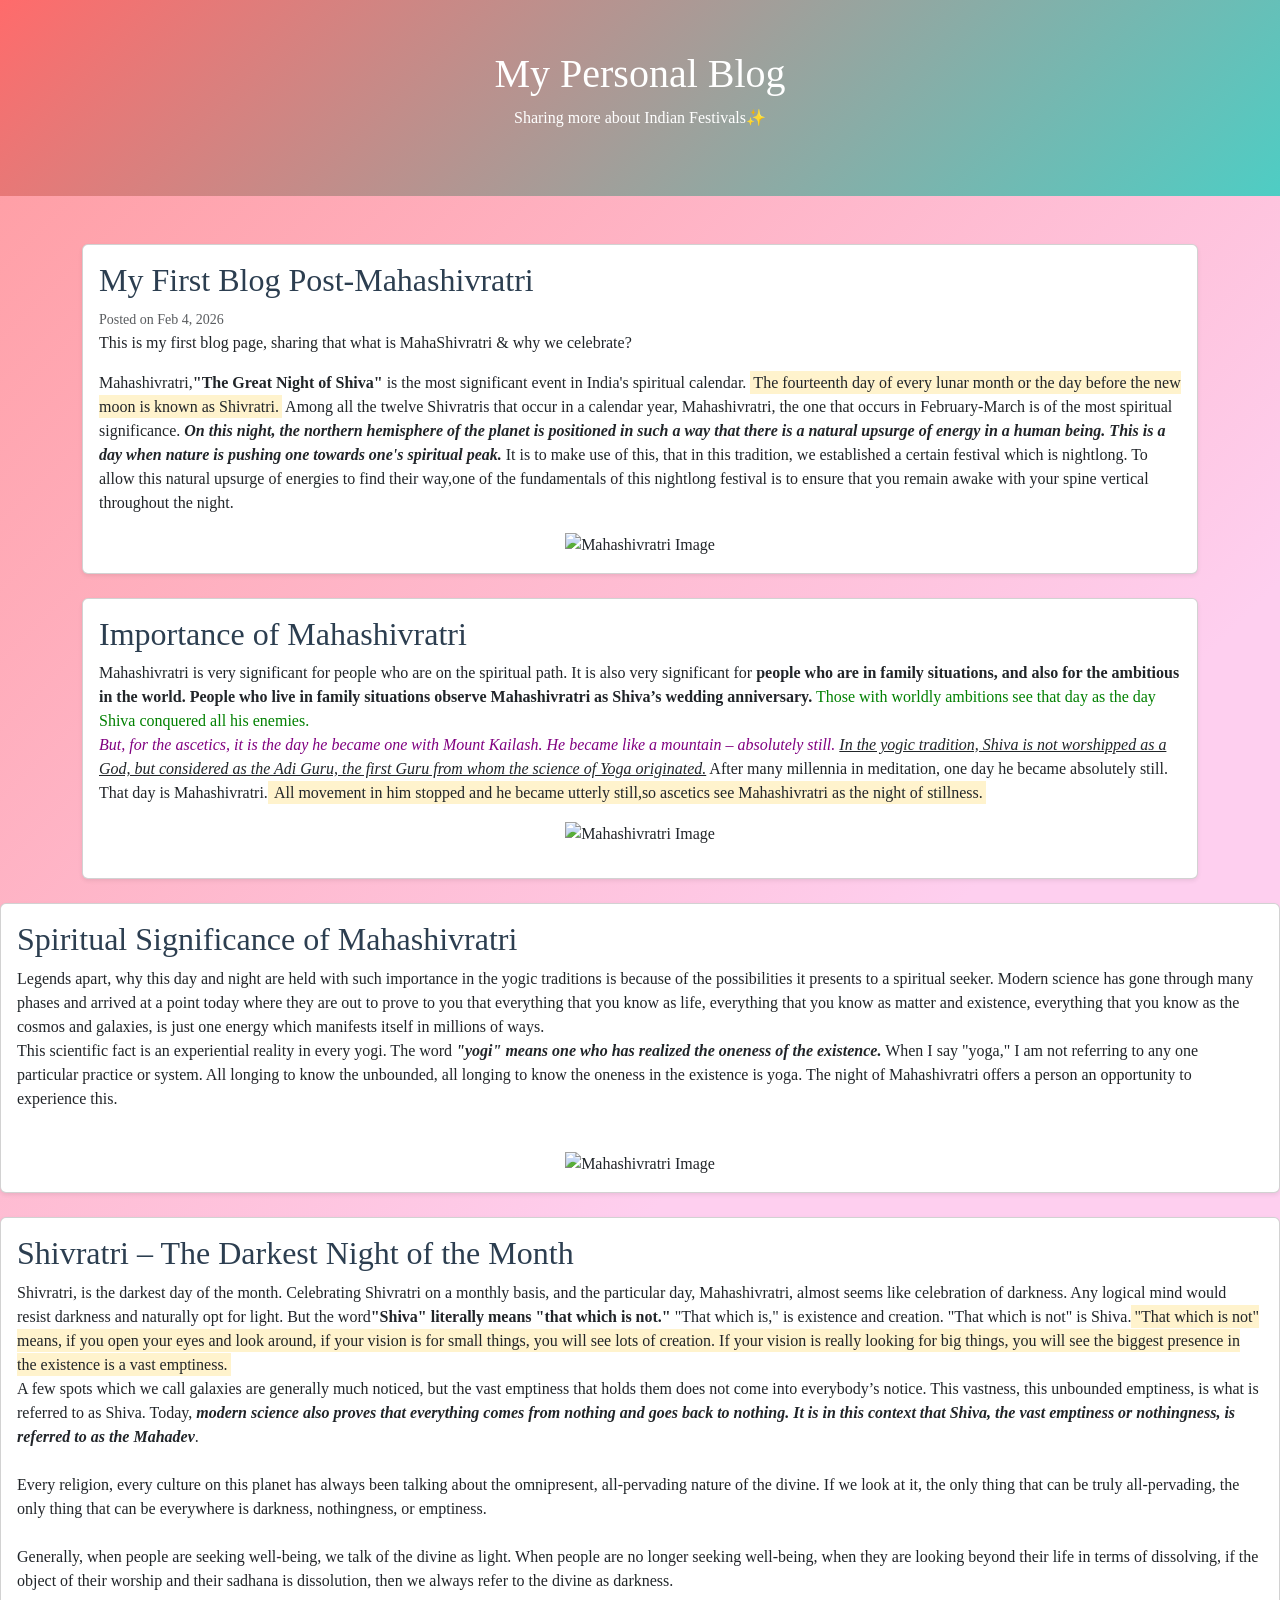
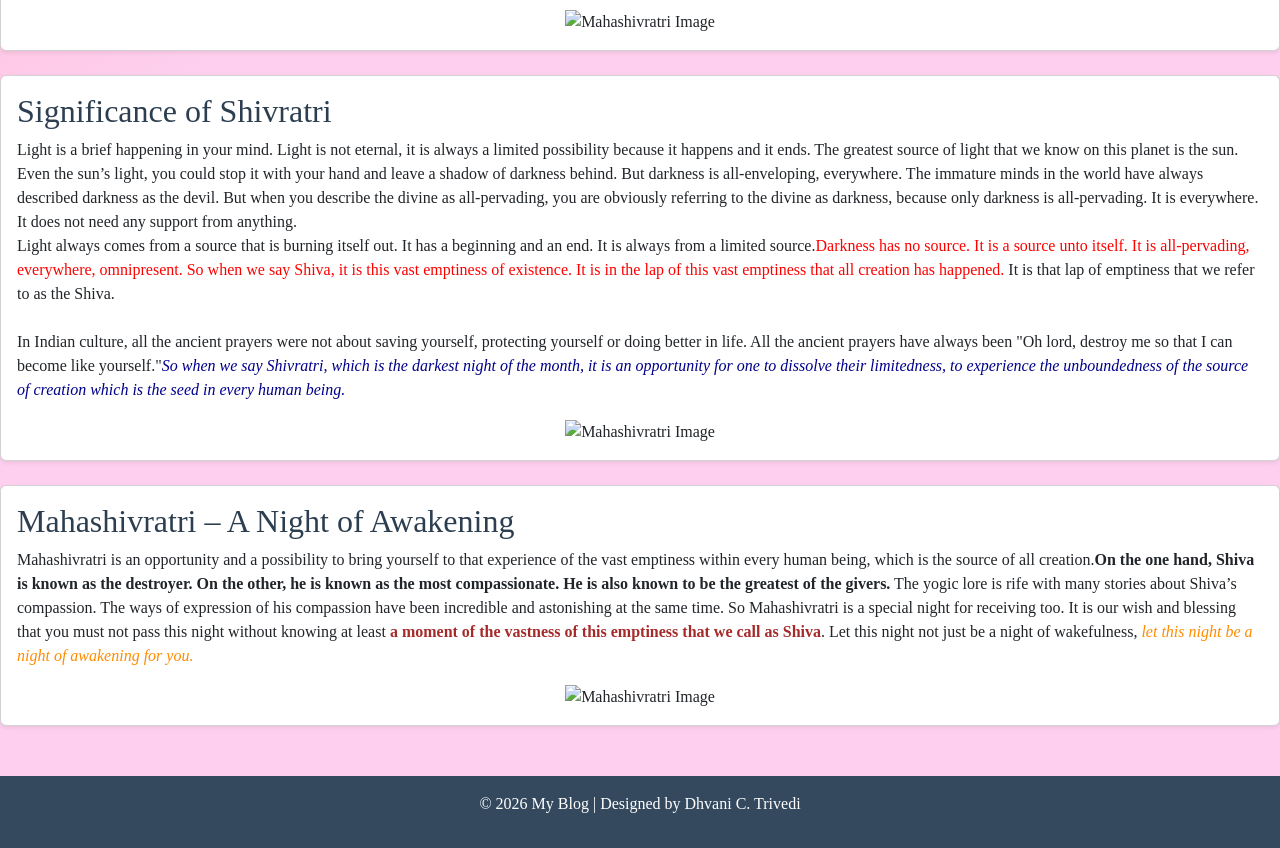
==== index.html @ d3aac3db "Update and rename ALA1_WD.html to index.html" ====
<!DOCTYPE html>
<html lang="en">
<head>
    <meta charset="UTF-8">
    <meta name="viewport" content="width=device-width, initial-scale=1">
    <title>My Blog</title>
    <link href="https://cdn.jsdelivr.net/npm/bootstrap@5.3.0/dist/css/bootstrap.min.css" rel="stylesheet">
    <link rel="stylesheet" href="style.css">
</head>
<body>

    <header>
<!-- ALA_1_WD -->

        <h1>My Personal Blog</h1><center>
        <p>Sharing more about Indian Festivals✨</p>
</center>
    </header>

    <div class="container mt-5">

        <div class="blog-post card mb-4 shadow-sm">
            <div class="card-body">
            <h2 class="card-title">My First Blog Post-Mahashivratri</h2>
            <small class="text-muted">Posted on Feb 4, 2026</small>
            <p>
                This is my first blog page, sharing that what is MahaShivratri & why we celebrate?
                
            </p>
<!-- about mahashivratri -->

            <p>Mahashivratri,<b>"The Great Night of Shiva"</b> is the most significant event in India's spiritual calendar.

<mark>The fourteenth day of every lunar month or the day before the new moon is known as Shivratri.</mark> Among all the twelve Shivratris that occur in a calendar year, Mahashivratri, the one that occurs in February-March is of the most spiritual significance.<b><em> On this night, the northern hemisphere of the planet is positioned in such a way that there is a natural upsurge of energy in a human being. This is a day when nature is pushing one towards one's spiritual peak.</b></em> It is to make use of this, that in this tradition, we established a certain festival which is nightlong. To allow this natural upsurge of energies to find their way,one of the fundamentals of this nightlong festival is to ensure that you remain awake with your spine vertical throughout the night.</p>
<div class="text-center">
<img src="https://i.pinimg.com/736x/41/59/d9/4159d9725abcf156ad8b7beee4761db1.jpg" width="300" height="300" alt="Mahashivratri Image" class="img-fluid">
</div>
            </div>
        </div>

<!-- importence of mahashivratri -->


        <div class="blog-post card mb-4 shadow-sm">
            <div class="card-body">
            <h2 class="card-title">Importance of Mahashivratri</h2>
            <p>Mahashivratri is very significant for people who are on the spiritual path. It is also very significant for<b> people who are in family situations, and also for the ambitious in the world. People who live in family situations observe Mahashivratri as Shiva’s wedding anniversary.</b><font color="green"> Those with worldly ambitions see that day as the day Shiva conquered all his enemies.</font><br><em><font color="purple">But, for the ascetics, it is the day he became one with Mount Kailash. He became like a mountain – absolutely still.</em></font> <em><u>In the yogic tradition, Shiva is not worshipped as a God, but considered as the Adi Guru, the first Guru from whom the science of Yoga originated.</em></u> After many millennia in meditation, one day he became absolutely still. That day is Mahashivratri.<mark> All movement in him stopped and he became utterly still,so ascetics see Mahashivratri as the night of stillness.</br></mark>
<div class="text-center">
<img src="https://encrypted-tbn0.gstatic.com/images?q=tbn:ANd9GcRQdVvVTP4z1CBTG33kRe4q2CbF5dvMEqqzNg&s" width="300" height="300" alt="Mahashivratri Image" class="img-fluid">
</div>
            </div>

            </p>
            </div>
        </div>

<!-- Spiritual Significance -->

<div class="blog-post card mb-4 shadow-sm">
<div class="card-body">
<h2 class="card-title">Spiritual Significance of Mahashivratri</h2>
<p>Legends apart, why this day and night are held with such importance in the yogic traditions is because of the possibilities it presents to a spiritual seeker. Modern science has gone through many phases and arrived at a point today where they are out to prove to you that everything that you know as life, everything that you know as matter and existence, everything that you know as the cosmos and galaxies, is just one energy which manifests itself in millions of ways.<br>This scientific fact is an experiential reality in every yogi. The word <strong><i>"yogi" means one who has realized the oneness of the existence.</strong></i> When I say "yoga," I am not referring to any one particular practice or system. All longing to know the unbounded, all longing to know the oneness in the existence is yoga. The night of Mahashivratri offers a person an opportunity to experience this.</p></br><div class="text-center">
<img src="https://lh4.googleusercontent.com/proxy/zikcOFNudfwpEa5rtXu_mEbUgwkc6pklHVMSMdYy8V878Vmpb0kLQkGhQVGpF8iNHXbMJQbjFbs1H3nLjcgRrhMJwAraFwOYSlHTBTyq49ndzLfKE6nuwRDRCvDb4Q" width="300" height="300" alt="Mahashivratri Image" class="img-fluid">
</div>
</div>
    </div>

<!-- What is Shivratri call? -->


<div class="blog-post card mb-4 shadow-sm">
<div class="card-body">
<h2 class="card-title">Shivratri – The Darkest Night of the Month</h2>
<p>Shivratri, is the darkest day of the month. Celebrating Shivratri on a monthly basis, and the particular day, Mahashivratri, almost seems like celebration of darkness. Any logical mind would resist darkness and naturally opt for light. But the word<strong>"Shiva" literally means "that which is not."</strong> "That which is," is existence and creation. "That which is not" is Shiva.<mark>"That which is not" means, if you open your eyes and look around, if your vision is for small things, you will see lots of creation. If your vision is really looking for big things, you will see the biggest presence in the existence is a vast emptiness.</mark><br>A few spots which we call galaxies are generally much noticed, but the vast emptiness that holds them does not come into everybody’s notice. This vastness, this unbounded emptiness, is what is referred to as Shiva. Today, <b><em>modern science also proves that everything comes from nothing and goes back to nothing. It is in this context that Shiva, the vast emptiness or nothingness, is referred to as the Mahadev</b></em>.</br><br>Every religion, every culture on this planet has always been talking about the omnipresent, all-pervading nature of the divine. If we look at it, the only thing that can be truly all-pervading, the only thing that can be everywhere is darkness, nothingness, or emptiness.</br><br>Generally, when people are seeking well-being, we talk of the divine as light. When people are no longer seeking well-being, when they are looking beyond their life in terms of dissolving, if the object of their worship and their sadhana is dissolution, then we always refer to the divine as darkness.</p>
<div class="text-center">
<img src="https://www.ajabgjab.com/wp-content/uploads/2019/07/Shivling-Hd-Wallpaper.jpg" width="300" height="300" alt="Mahashivratri Image" class="img-fluid">
</div>

</div>
</div>

<!-- Signifigence of Shivratri -->


<div class="blog-post card mb-4 shadow-sm">
<div class="card-body">
<h2 class="card-title">Significance of Shivratri</h2>
<p>Light is a brief happening in your mind. Light is not eternal, it is always a limited possibility because it happens and it ends. The greatest source of light that we know on this planet is the sun. Even the sun’s light, you could stop it with your hand and leave a shadow of darkness behind. But darkness is all-enveloping, everywhere. The immature minds in the world have always described darkness as the devil. But when you describe the divine as all-pervading, you are obviously referring to the divine as darkness, because only darkness is all-pervading. It is everywhere. It does not need any support from anything.<br>Light always comes from a source that is burning itself out. It has a beginning and an end. It is always from a limited source.<font color="red">Darkness has no source. It is a source unto itself. It is all-pervading, everywhere, omnipresent. So when we say Shiva, it is this vast emptiness of existence. It is in the lap of this vast emptiness that all creation has happened.</font> It is that lap of emptiness that we refer to as the Shiva.</br><br>In Indian culture, all the ancient prayers were not about saving yourself, protecting yourself or doing better in life. All the ancient prayers have always been "Oh lord, destroy me so that I can become like yourself."<em><font color="darkblue">So when we say Shivratri, which is the darkest night of the month, it is an opportunity for one to dissolve their limitedness, to experience the unboundedness of the source of creation which is the seed in every human being.</font></em></br></p>
<div class="text-center">
<img src="https://i.pinimg.com/736x/51/c1/03/51c1036543965c96301ee94e83bf8fde.jpg" width="300" height="300" alt="Mahashivratri Image" class="img-fluid">
</div>

</div>
</div>

<!-- Mahashivratri?! -->


<div class="blog-post card mb-4 shadow-sm">
<div class="card-body">
<h2 class="card-title">Mahashivratri – A Night of Awakening</h2>
<p>Mahashivratri is an opportunity and a possibility to bring yourself to that experience of the vast emptiness within every human being, which is the source of all creation.<b>On the one hand, Shiva is known as the destroyer. On the other, he is known as the most compassionate. He is also known to be the greatest of the givers.</b> The yogic lore is rife with many stories about Shiva’s compassion. The ways of expression of his compassion have been incredible and astonishing at the same time. So Mahashivratri is a special night for receiving too. It is our wish and blessing that you must not pass this night without knowing at least<font color="brown"><b> a moment of the vastness of this emptiness that we call as Shiva</b></font>. Let this night not just be a night of wakefulness,<em><font color="darkorange"> let this night be a night of awakening for you.</font></em></p>
<div class="text-center">
<img src="https://i.pinimg.com/originals/eb/9c/9b/eb9c9b5552037f40077e5d7e9289264e.jpg" width="300" height="300" alt="Mahashivratri Image" class="img-fluid">
</div>
</div>
</div>


    <footer class="text-center py-3">
        <p>&copy; 2026 My Blog | Designed by Dhvani C. Trivedi</p>
    </footer>

</body>
</html>
---- style.css ----
@keyframes fadeInUp {
    from {
        opacity: 0;
        transform: translateY(30px);
    }
    to {
        opacity: 1;
        transform: translateY(0);
    }
}

body {
    font-family: Georgia, serif;
    background: linear-gradient(135deg, #ff9a9e 0%, #fecfef 50%, #fecfef 100%);
    min-height: 100vh;
}

.blog-post {
    animation: fadeInUp 1s ease-out;
    animation-fill-mode: both;
}

.blog-post:nth-child(1) { animation-delay: 0.2s; }
.blog-post:nth-child(2) { animation-delay: 0.4s; }
.blog-post:nth-child(3) { animation-delay: 0.6s; }
.blog-post:nth-child(4) { animation-delay: 0.8s; }
.blog-post:nth-child(5) { animation-delay: 1.0s; }
.blog-post:nth-child(6) { animation-delay: 1.2s; }

header {
    background: linear-gradient(135deg, #ff6b6b 0%, #4ecdc4 100%);
    color: white;
    text-align: center;
    padding: 50px 0;
    margin-bottom: 30px;
}

.card-title {
    color: #2c3e50;
}

footer {
    text-align: center;
    padding: 20px;
    background-color: #34495e;
    color: white;
    margin-top: 50px;
}
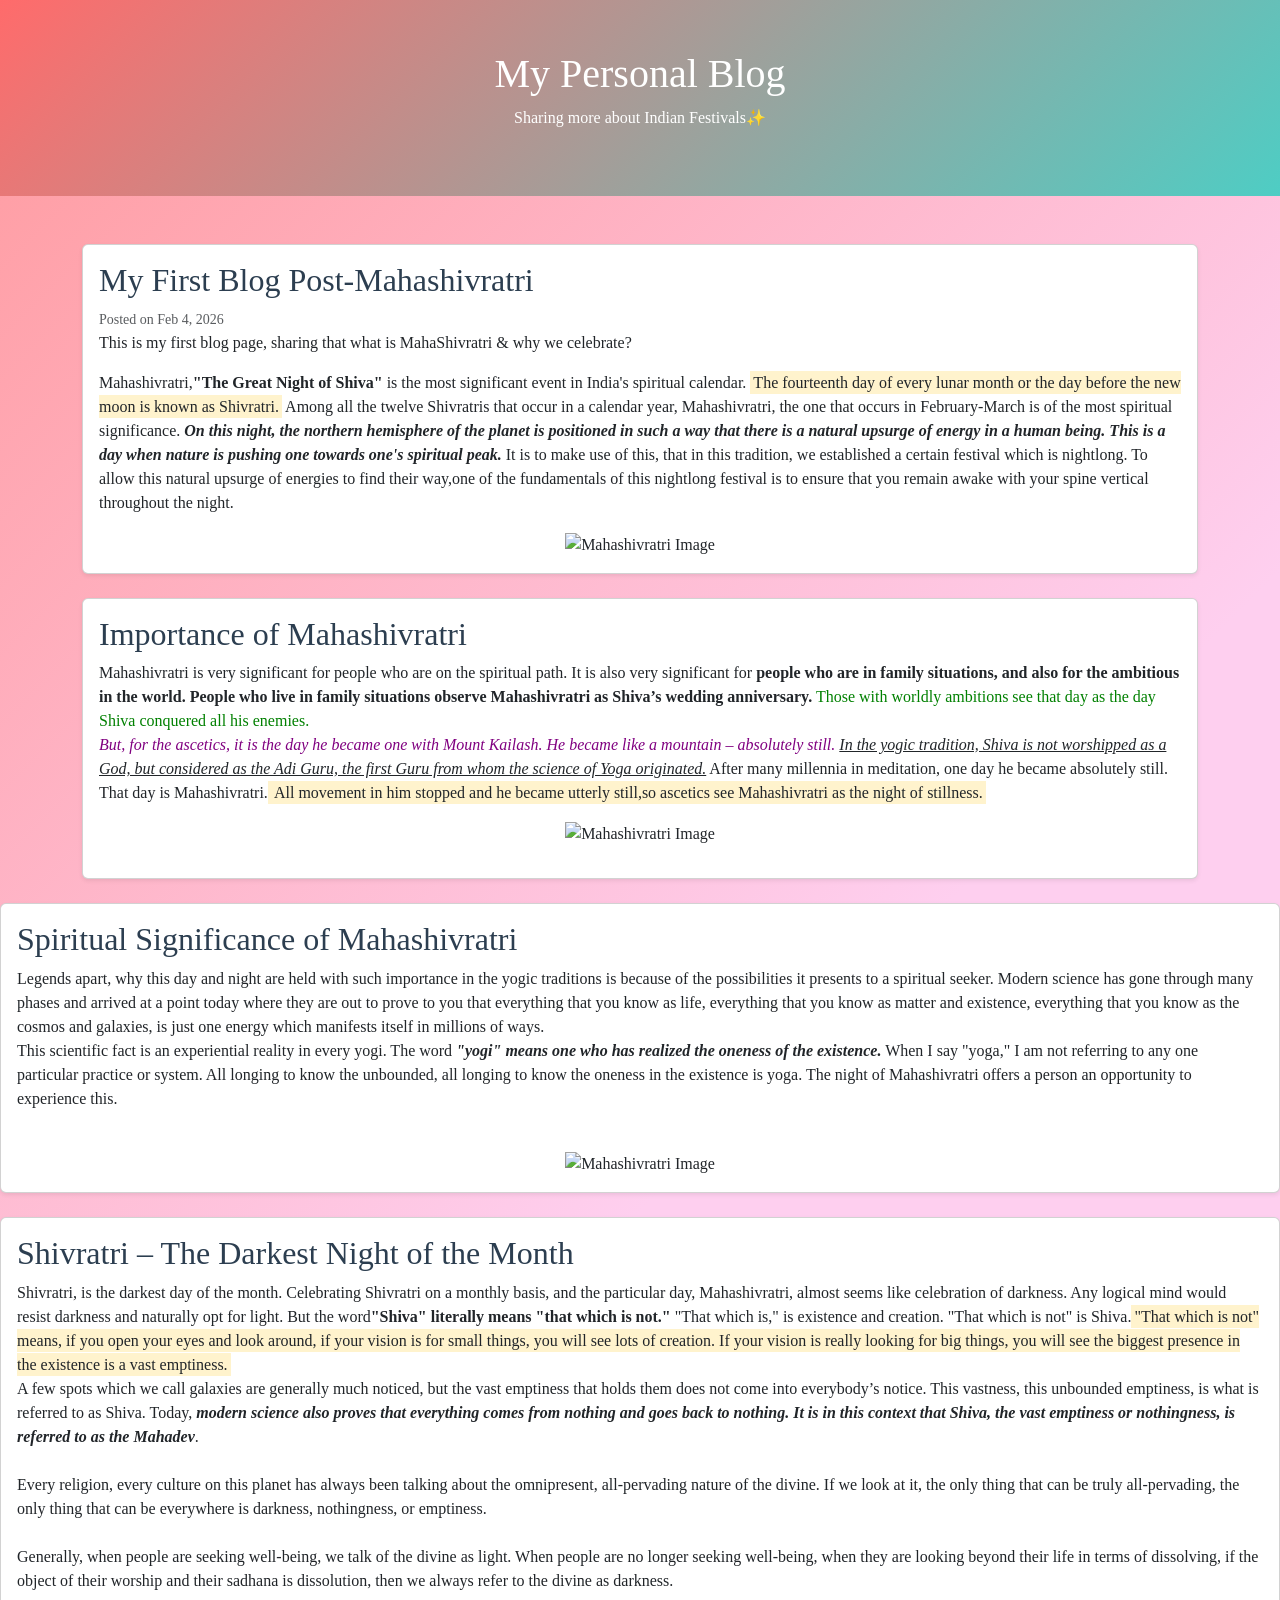
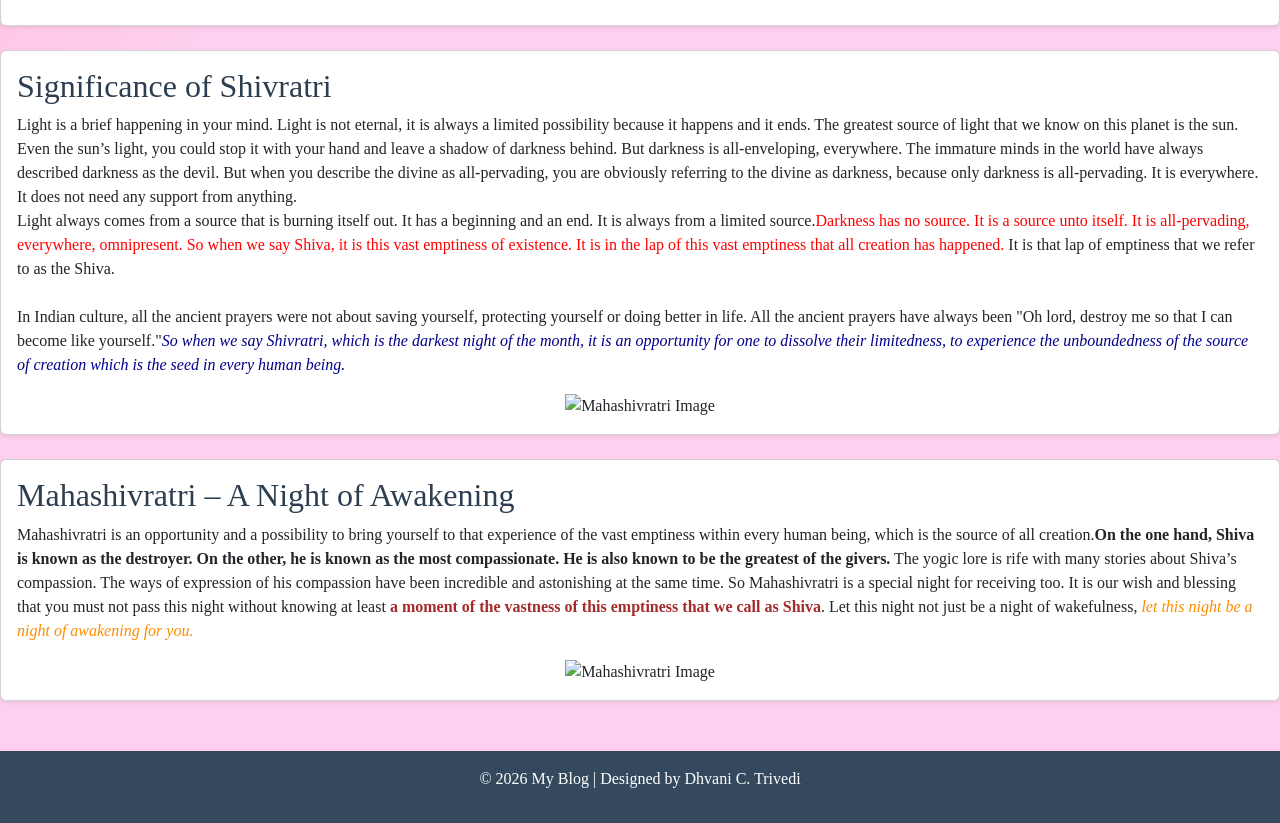
==== commit 255d489b: "Fix HTML encoding issues in index.html" ====
--- a/index.html
+++ b/index.html
@@ -72,9 +72,6 @@
 <div class="card-body">
 <h2 class="card-title">Shivratri – The Darkest Night of the Month</h2>
 <p>Shivratri, is the darkest day of the month. Celebrating Shivratri on a monthly basis, and the particular day, Mahashivratri, almost seems like celebration of darkness. Any logical mind would resist darkness and naturally opt for light. But the word<strong>"Shiva" literally means "that which is not."</strong> "That which is," is existence and creation. "That which is not" is Shiva.<mark>"That which is not" means, if you open your eyes and look around, if your vision is for small things, you will see lots of creation. If your vision is really looking for big things, you will see the biggest presence in the existence is a vast emptiness.</mark><br>A few spots which we call galaxies are generally much noticed, but the vast emptiness that holds them does not come into everybody’s notice. This vastness, this unbounded emptiness, is what is referred to as Shiva. Today, <b><em>modern science also proves that everything comes from nothing and goes back to nothing. It is in this context that Shiva, the vast emptiness or nothingness, is referred to as the Mahadev</b></em>.</br><br>Every religion, every culture on this planet has always been talking about the omnipresent, all-pervading nature of the divine. If we look at it, the only thing that can be truly all-pervading, the only thing that can be everywhere is darkness, nothingness, or emptiness.</br><br>Generally, when people are seeking well-being, we talk of the divine as light. When people are no longer seeking well-being, when they are looking beyond their life in terms of dissolving, if the object of their worship and their sadhana is dissolution, then we always refer to the divine as darkness.</p>
-<div class="text-center">
-<img src="https://www.ajabgjab.com/wp-content/uploads/2019/07/Shivling-Hd-Wallpaper.jpg" width="300" height="300" alt="Mahashivratri Image" class="img-fluid">
-</div>
 
 </div>
 </div>
@@ -113,3 +110,5 @@
 
 </body>
 </html>
+
+
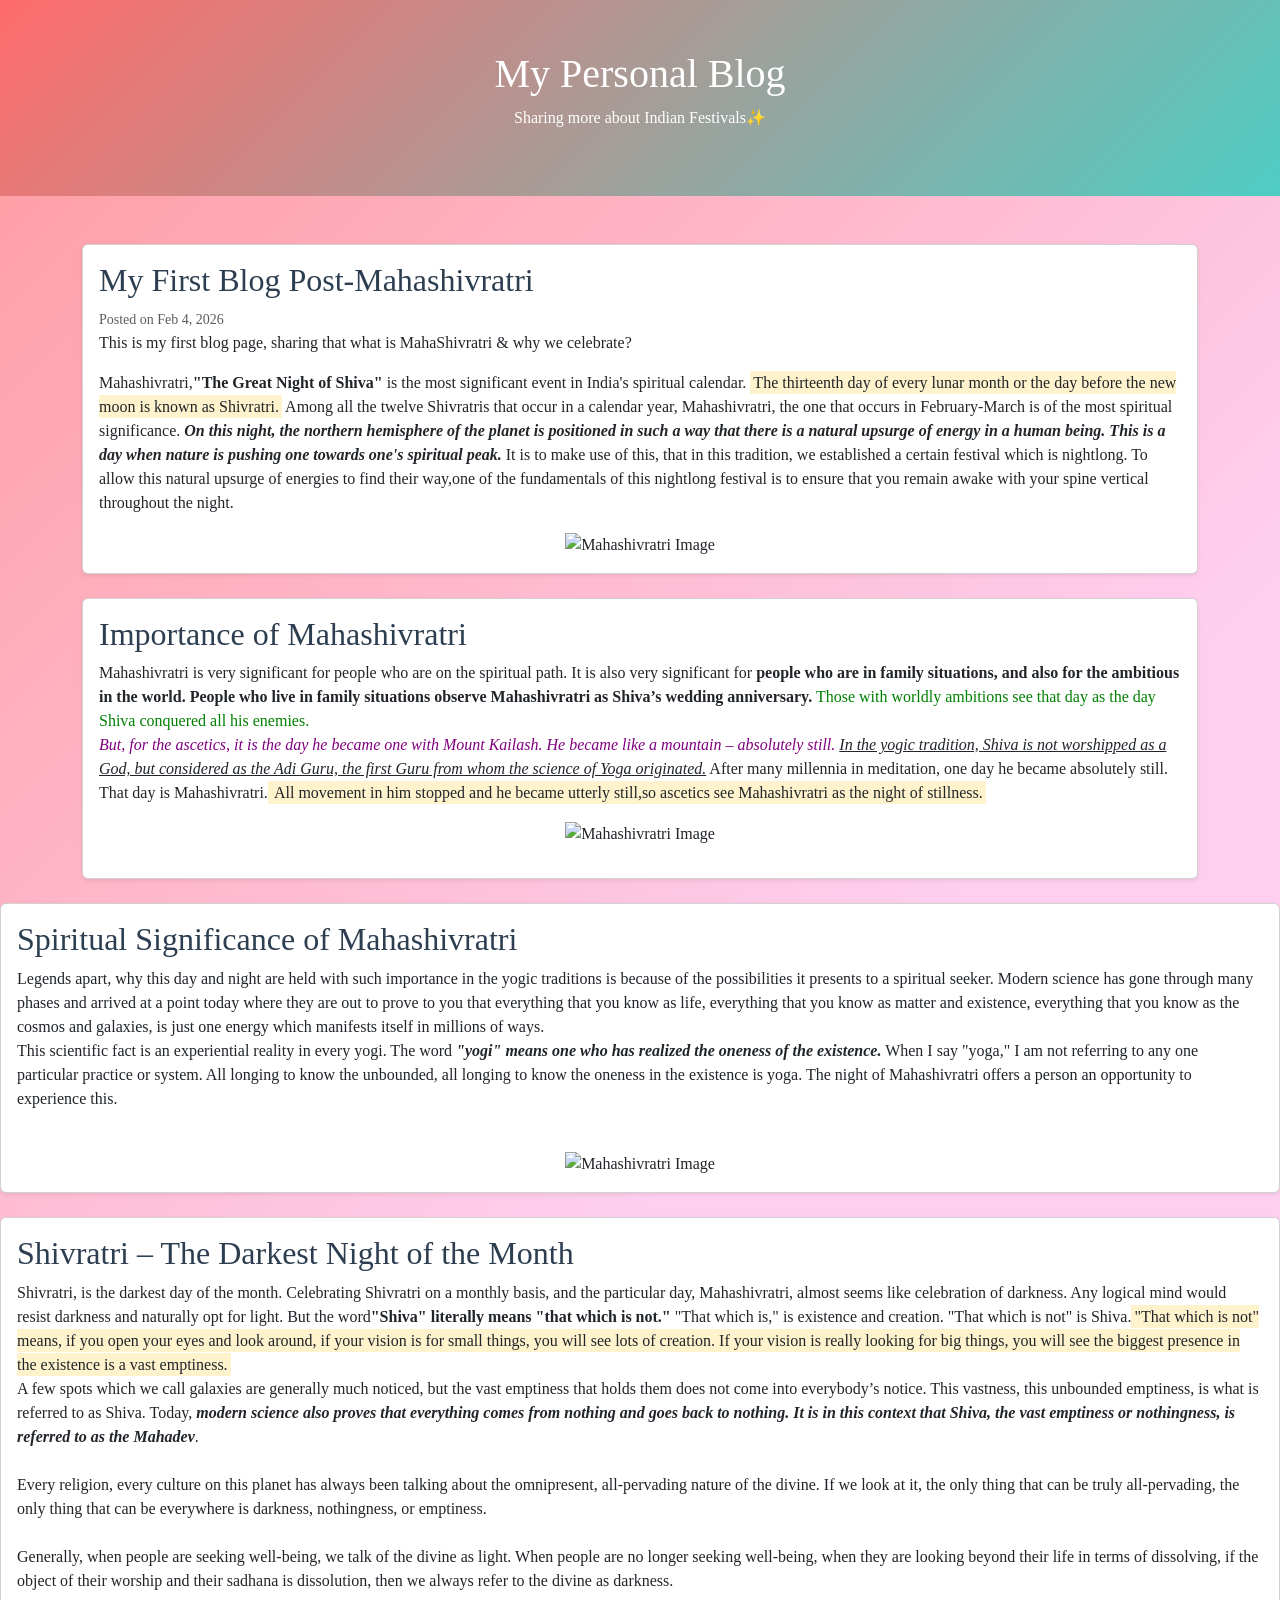
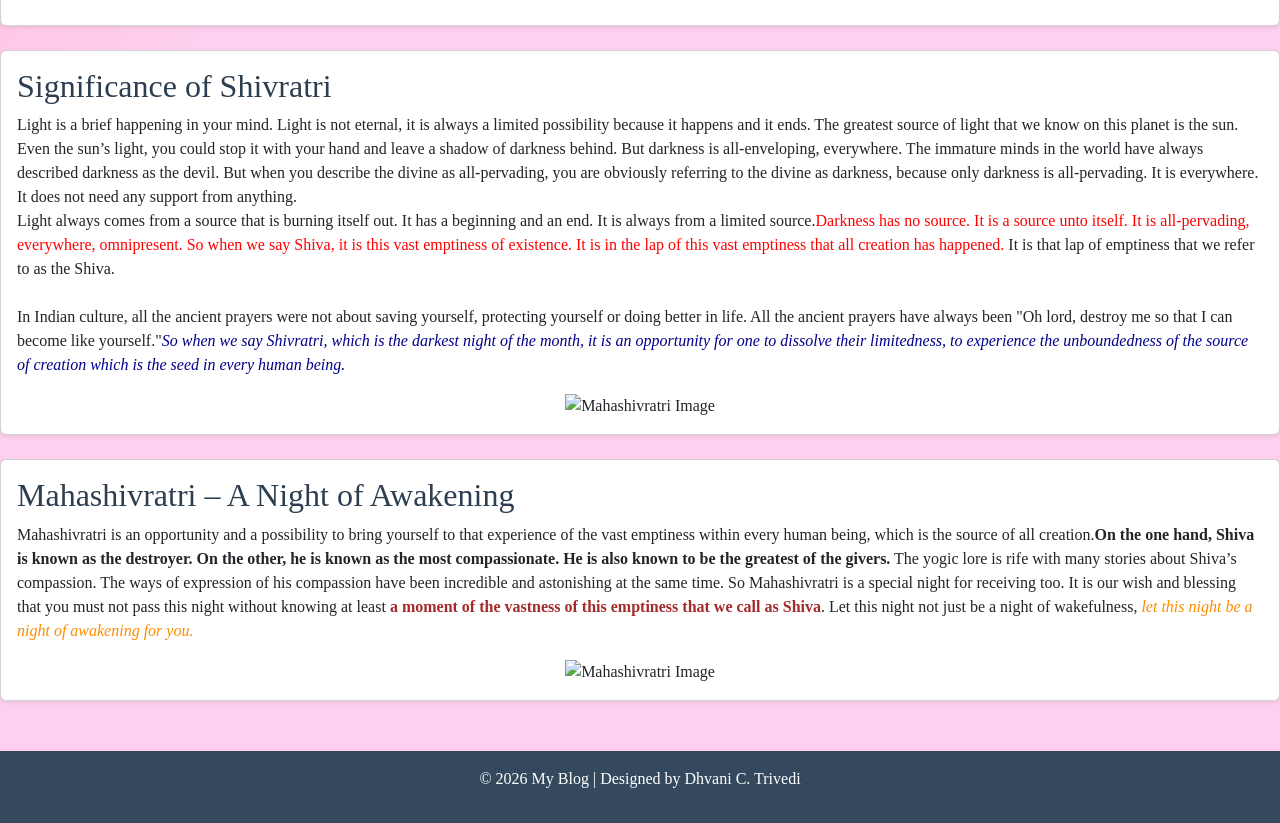
==== commit c11cd4e5: "Update index.html" ====
--- a/index.html
+++ b/index.html
@@ -31,7 +31,7 @@
 
             <p>Mahashivratri,<b>"The Great Night of Shiva"</b> is the most significant event in India's spiritual calendar.
 
-<mark>The fourteenth day of every lunar month or the day before the new moon is known as Shivratri.</mark> Among all the twelve Shivratris that occur in a calendar year, Mahashivratri, the one that occurs in February-March is of the most spiritual significance.<b><em> On this night, the northern hemisphere of the planet is positioned in such a way that there is a natural upsurge of energy in a human being. This is a day when nature is pushing one towards one's spiritual peak.</b></em> It is to make use of this, that in this tradition, we established a certain festival which is nightlong. To allow this natural upsurge of energies to find their way,one of the fundamentals of this nightlong festival is to ensure that you remain awake with your spine vertical throughout the night.</p>
+<mark>The thirteenth day of every lunar month or the day before the new moon is known as Shivratri.</mark> Among all the twelve Shivratris that occur in a calendar year, Mahashivratri, the one that occurs in February-March is of the most spiritual significance.<b><em> On this night, the northern hemisphere of the planet is positioned in such a way that there is a natural upsurge of energy in a human being. This is a day when nature is pushing one towards one's spiritual peak.</b></em> It is to make use of this, that in this tradition, we established a certain festival which is nightlong. To allow this natural upsurge of energies to find their way,one of the fundamentals of this nightlong festival is to ensure that you remain awake with your spine vertical throughout the night.</p>
 <div class="text-center">
 <img src="https://i.pinimg.com/736x/41/59/d9/4159d9725abcf156ad8b7beee4761db1.jpg" width="300" height="300" alt="Mahashivratri Image" class="img-fluid">
 </div>
@@ -112,3 +112,4 @@
 </html>
 
 
+
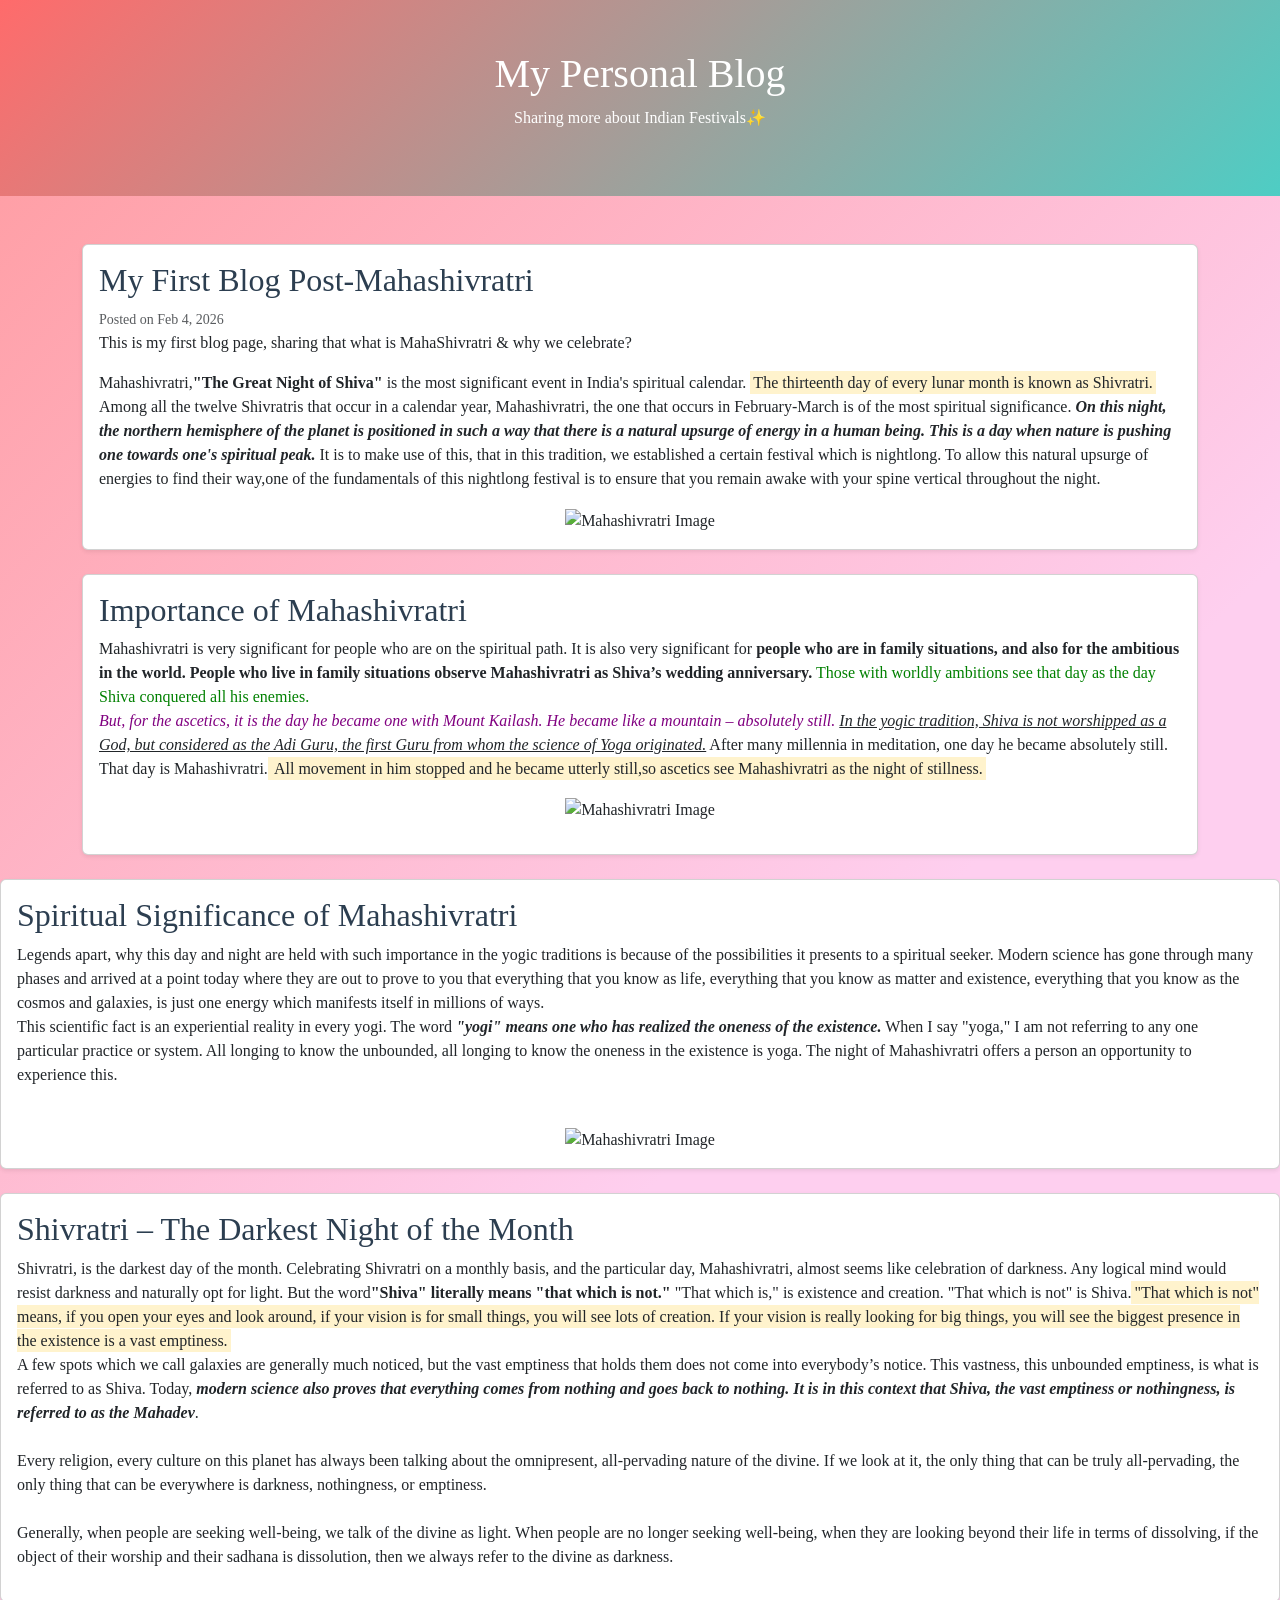
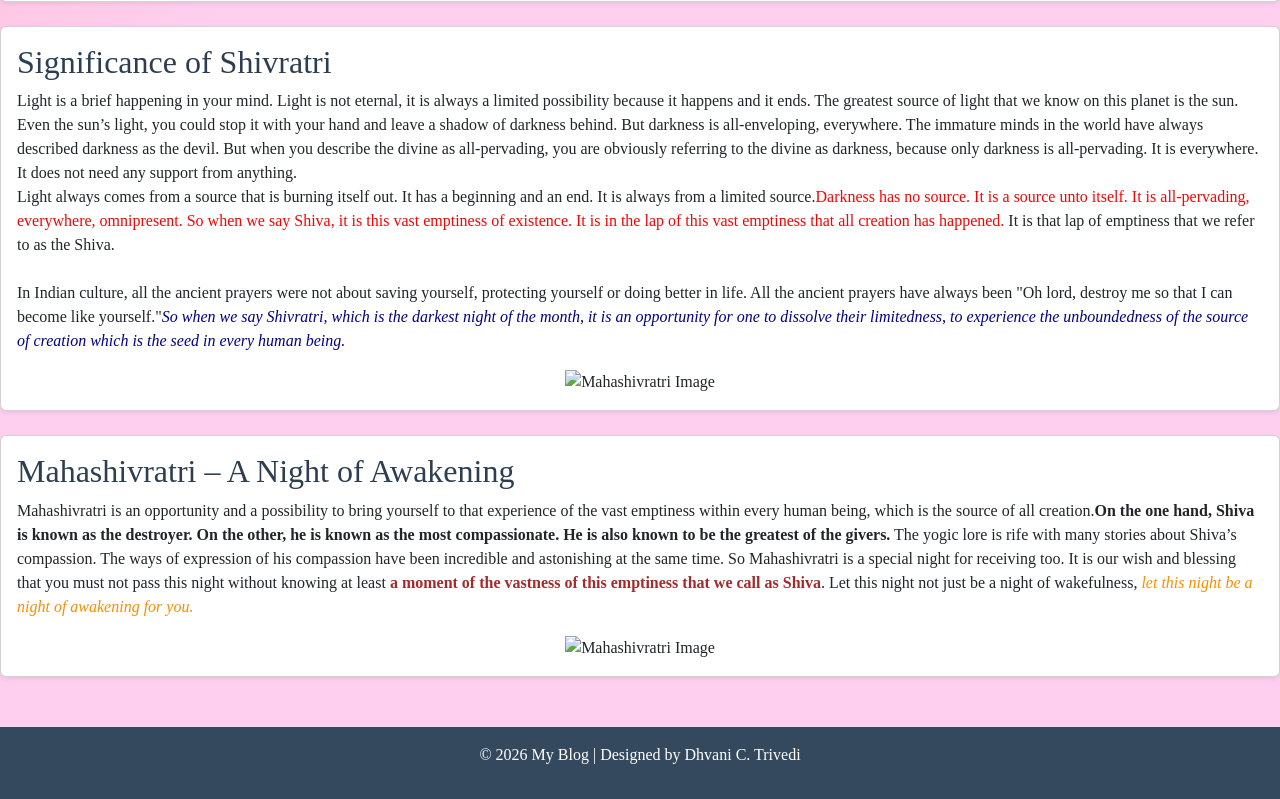
==== commit 803ecc24: "Fix HTML encoding issues in index.html" ====
--- a/index.html
+++ b/index.html
@@ -31,7 +31,7 @@
 
             <p>Mahashivratri,<b>"The Great Night of Shiva"</b> is the most significant event in India's spiritual calendar.
 
-<mark>The thirteenth day of every lunar month or the day before the new moon is known as Shivratri.</mark> Among all the twelve Shivratris that occur in a calendar year, Mahashivratri, the one that occurs in February-March is of the most spiritual significance.<b><em> On this night, the northern hemisphere of the planet is positioned in such a way that there is a natural upsurge of energy in a human being. This is a day when nature is pushing one towards one's spiritual peak.</b></em> It is to make use of this, that in this tradition, we established a certain festival which is nightlong. To allow this natural upsurge of energies to find their way,one of the fundamentals of this nightlong festival is to ensure that you remain awake with your spine vertical throughout the night.</p>
+<mark>The thirteenth day of every lunar month is known as Shivratri.</mark> Among all the twelve Shivratris that occur in a calendar year, Mahashivratri, the one that occurs in February-March is of the most spiritual significance.<b><em> On this night, the northern hemisphere of the planet is positioned in such a way that there is a natural upsurge of energy in a human being. This is a day when nature is pushing one towards one's spiritual peak.</b></em> It is to make use of this, that in this tradition, we established a certain festival which is nightlong. To allow this natural upsurge of energies to find their way,one of the fundamentals of this nightlong festival is to ensure that you remain awake with your spine vertical throughout the night.</p>
 <div class="text-center">
 <img src="https://i.pinimg.com/736x/41/59/d9/4159d9725abcf156ad8b7beee4761db1.jpg" width="300" height="300" alt="Mahashivratri Image" class="img-fluid">
 </div>
@@ -113,3 +113,4 @@
 
 
 
+
